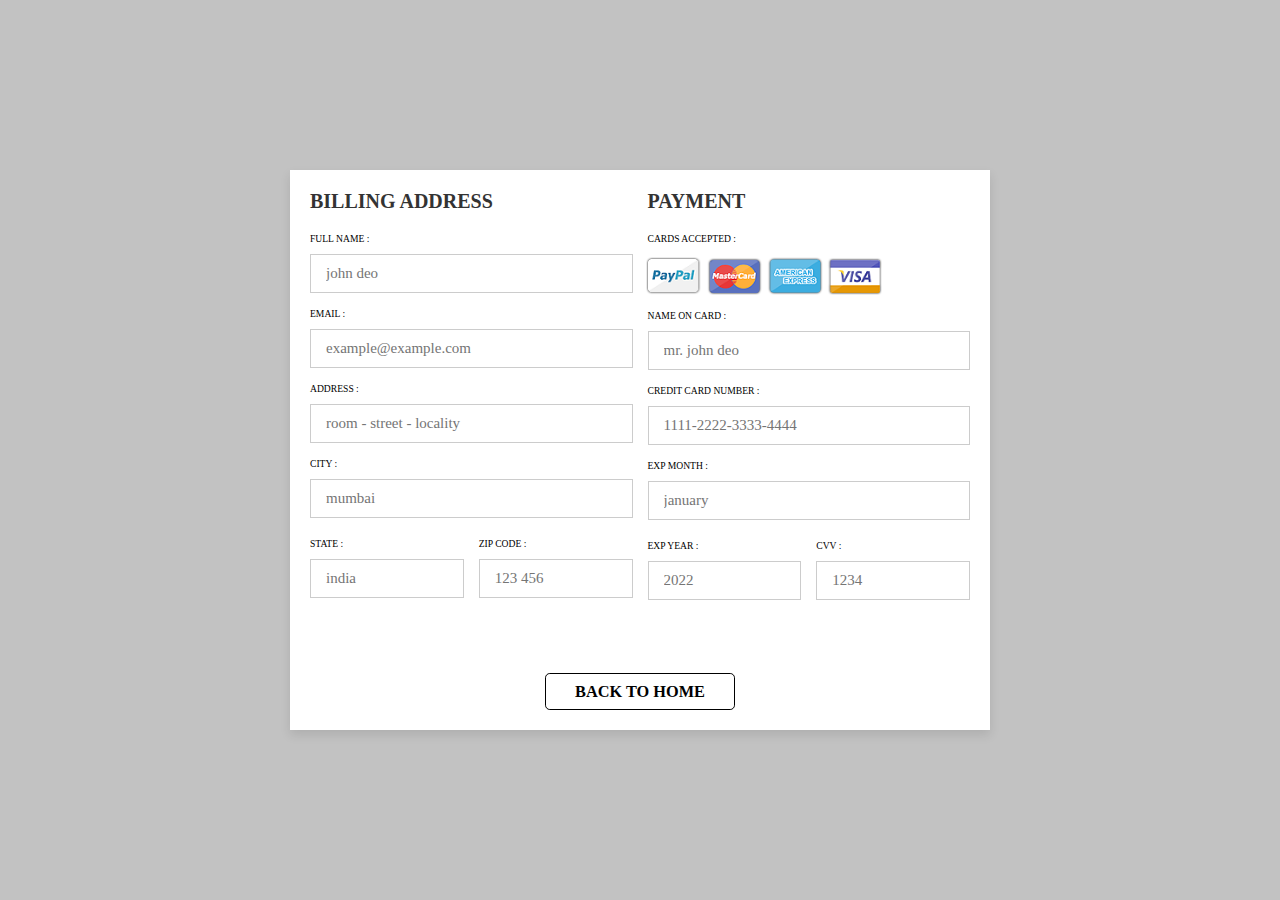
==== payment gateway/index.html @ 99d23902 "final edits" ====
<!DOCTYPE html>
<html lang="en">
<head>
    <meta charset="UTF-8">
    <meta http-equiv="X-UA-Compatible" content="IE=edge">
    <meta name="viewport" content="width=device-width, initial-scale=1.0">
    <title>K.A.Y Store</title>
    
    <!-- custom css file link  -->
    <link rel="stylesheet" href="css/style.css">

</head>
<body>
<div class="container">

    <form action="">

        <div class="row">

            <div class="col">

                <h3 class="title">billing address</h3>

                <div class="inputBox">
                    <span>full name :</span>
                    <input type="text" placeholder="john deo">
                </div>
                <div class="inputBox">
                    <span>email :</span>
                    <input type="email" placeholder="example@example.com">
                </div>
                <div class="inputBox">
                    <span>address :</span>
                    <input type="text" placeholder="room - street - locality">
                </div>
                <div class="inputBox">
                    <span>city :</span>
                    <input type="text" placeholder="mumbai">
                </div>

                <div class="flex">
                    <div class="inputBox">
                        <span>state :</span>
                        <input type="text" placeholder="india">
                    </div>
                    <div class="inputBox">
                        <span>zip code :</span>
                        <input type="text" placeholder="123 456">
                    </div>
                </div>

            </div>

            <div class="col">

                <h3 class="title">payment</h3>

                <div class="inputBox">
                    <span>cards accepted :</span>
                    <img src="images/card_img.png" alt="">
                </div>
                <div class="inputBox">
                    <span>name on card :</span>
                    <input type="text" placeholder="mr. john deo">
                </div>
                <div class="inputBox">
                    <span>credit card number :</span>
                    <input type="number" placeholder="1111-2222-3333-4444">
                </div>
                <div class="inputBox">
                    <span>exp month :</span>
                    <input type="text" placeholder="january">
                </div>

                <div class="flex">
                    <div class="inputBox">
                        <span>exp year :</span>
                        <input type="number" placeholder="2022">
                    </div>
                    <div class="inputBox">
                        <span>CVV :</span>
                        <input type="text" placeholder="1234">
                    </div>
                </div>

            </div>
    
        </div>

        <input type="submit" value="proceed to checkout" class="submit-btn">
        <center>
        <a href="../index.html" class="btn">Back to Home</a>
        </center>
    </form>

</div>    
    
</body>
</html>
---- payment gateway/css/style.css ----
@font-face {
  font-family: 'iran_sans_bold';
  src: url('../Fonts/iran_sans_bold.woff') format('woff');
}

@font-face {
  font-family: 'iran_sans_light';
  src: url('../Fonts/iran_sans_light.woff') format('woff');
}

@font-face {
  font-family: 'iran_sans_medi';
  src: url('../Fonts/iran_sans_medi.woff') format('woff');
}
*{
  font-family:iran_sans_light;
  margin: 0;
  padding: 0;
  box-sizing: border-box;
  outline: none;
  border: none;
  text-decoration: none;
  text-transform: uppercase;
  transition: all .2s linear;
}
html{
  font-size: 60%;
  scroll-padding-top: 6rem;
  scroll-behavior: smooth;
}
header{
  position: fixed;
  top: 0;
  left: 0;
  right: 0;
  z-index: 1000;
  background: #fff;
  padding: 2rem 9%;
  display: flex;
  align-items: center;
  justify-content: space-between;
  box-shadow: 0 .5rem 1rem rgba(0, 0, 0, .1);
}
header .logo{
  font-size: 2rem;
  color: #000;
  font-weight: 500;
}
header .navbar a{
  font-size: 1.5rem;
  color: #000;
  margin: 0 2rem;
}
header .navbar a:hover{
  color: orangered;
}
header .icons a{
  font-size: 2rem;
  color: #000;
  margin-left: 1.5rem;
}
header .icons a:hover{
  color: orangered;
}
#menu-bar{
  font-size: 2rem;
  padding: .5rem 1rem;
  border: .1rem solid #000;
  color: #000;
  border-radius: .3rem;
  cursor: pointer;
  display: none;
}
/* end header  */
section{
  padding: 2rem 9%;
}
.home{
  padding: 0;
  position: relative;
}
.home .slide-container .slide{
  min-height: 100vh;
  display: flex;
  align-items: center;
  flex-wrap: wrap;
  gap: 1.5rem;
  padding: 0 9%;
  padding-top: 9rem;
}
.home .slide-container .slide .content{
  flex: 1 1 40rem;
  animation: slideContent .3s linear 1s backwards;
}
@keyframes slideContent{
  0%{
      opacity: 0;
      transform: translateX(-10rem);
  }
}
.home .slide-container .slide .image{
  flex: 1 1 50rem;
  padding-bottom: 15rem;
  position: relative;
  z-index: 0;
}
.home .slide-container .slide .image .shoe{
  width: 100%;
  transform: rotate(-10deg);
  animation: shoe .3s linear;
}
@keyframes shoe{
  0%{
      transform: rotate(0deg) scale(.5);
  }
}
.home .slide-container .slide .content span{
  font-size: 2rem;
  color: orangered;
}
.home .slide-container .slide .content h3{
  font-size: 5rem;
  color: #000;
}
.home .slide-container .slide .content p{
  font-size: 1.7rem;
  color: #666;
  padding: .5rem 0;
}
.btn{
  display: inline-block;
  margin-top: 1rem;
  border-radius: .5rem;
  border: .2rem solid #000;
  font-weight: bolder;
  font-size: 1.7rem;
  color: #000;
  cursor: pointer;
  background: #fff;
  padding: .8rem 3rem;
}

.home .slide-container{
  display: none;
}
.home .slide-container.active{
  display: block;
}
.home #prev,.home #next{
  position: absolute;
  top: 50%;
  transform: translateY(-50%);
  z-index: 100;
  height: 5rem;
  width: 5rem;
  line-height: 5.5rem;
  font-size: 2rem;
  color: #000;
  border:.2rem solid #000;
  border-radius: 50%;
  text-align: center;
  cursor: pointer;
}
.home #prev:hover,.home #next:hover{
  color: #fff;
  background: orangered;
}
.home #prev{
  left: 3rem;
}
.home #next{
  right: 3rem;
}
/* end home  */
.heading{
  text-align: center;
  font-size: 3rem;
  padding: 10px;
  font-weight: bolder;
  text-transform: uppercase;
}
.heading span{
  color: rgb(252, 118, 69);
}
.product .box-container{
  display: flex;
  flex-wrap: wrap;
  gap: 1.5rem;
}
.product .box-container .box{
  border: .1rem solid rgba(0, 0, 0, .1);
  border-radius: .5rem;
  text-align: center;
  position: relative;
  overflow: hidden;
  background: #f5f5f5;
  flex: 1 1 30rem;
}
.product .box-container .content{
  padding: 1.5rem;
}
.product .box-container .box img{
  height: 20rem;
  transform: rotate(-35deg);
  margin: 8rem 2rem;
}
.product .box-container .box:hover img{
  transform: rotate(-35deg) scale(1.2);
}
.product .box-container .box .icons{
  display: flex;
  flex-flow: column;
  position: absolute;
  top: .5rem;
  left: 1rem;
}
.product .box-container .box .icons a{
  height: 4.5rem;
  width: 5rem;
  line-height: 4.5rem;
  font-size: 2rem;
  color: #000;
  border: .1rem solid #000;
  border-radius: .5rem;
  background: #fff;
  margin-top: .5rem;
}
.product .box-container .box .icons{
  display: flex;
  flex-flow: column;
  position: absolute;
  top: .5rem;
  left: -10rem;
}
.product .box-container .box:hover .icons{
  left: 1rem;
}
.product .box-container .box .icons a:hover{
  color: orangered;
  color: #fff;
}
.product .box-container .box .content h3{
  color: #000;
  font-size: 2.5rem;
}
.product .box-container .box .content .price{
  color: #000;
  font-size: 2.5rem;
  font-weight: bolder;
  padding: 1rem 0;
}
.product .box-container .box .content .price span{
  color: #000;
  font-size: 1.5rem;
  text-decoration: line-through;
}
.product .box-container .box .content .stars{
  padding-bottom: 1rem;
}
.product .box-container .box .content .stars i{
  font-size: 1.7rem;
  color: orangered;
}
/* end product  */
.featured .row{
  display: flex;
  flex-wrap: wrap;
  gap: 1.5rem;
  border: .1rem solid rgba(0, 0, 0, .1);
  border-radius: .5rem;
  background: #f9f9f9;
  padding: 2rem;
  align-items: center;
  margin: 1.5rem 0;
}
.featured .row .content{
  flex: 1 1 40rem;
}
.featured .row .image-container{
  display: flex;
  gap: 1.5rem;
  align-items: center;
  flex: 1 1 50rem;
}
.featured .row .image-container .small-image{
  width: 20%;
}
.featured .row .image-container .big-image{
  width: 80%;
  padding: 1rem;
}
.featured .row .image-container .small-image img{
  width: 100%;
  padding: 1rem;
  border: .1rem solid rgba(0, 0, 0, .1);
  cursor: pointer;
}
.featured .row .image-container .small-image img:hover{
  background: #ccc;
}
.featured .row .image-container .big-image img{
  width: 100%;
}
.featured .row .image-container .big-image img:hover{
  transform: scale(1.05);
}
.featured .row .content h3{
  font-size: 2.5rem;
  color: #000;
}
.featured .row .content .stars i{
  font-size: 1.7rem;
  color: orange;
  padding: .5rem 0;
}
.featured .row .content p{
  font-size: 1.5rem;
  color: #666;
  padding: 1rem 0;
}
.featured .row .content .price{
  font-size: 2.5rem;
  color: #000;
  font-weight: bolder;
}
.featured .row .content .price span{
  font-size: 1.5rem;
  color: orange;
  text-decoration: line-through;
}
/* end featured  */
.blog .box-container{
  display: flex;
  flex-wrap: wrap;
  gap: 1.5rem;
}
.blog .box-container .box{
  flex: 1 1 30rem;
  text-align: center;
  border: .1rem solid rgba(0, 0, 0, .1);
  border-radius: .5rem;
  background: #f9f9f9;
  padding: 2rem;
}
.blog .box-container .box img{
  border-radius: 50%;
  object-fit: cover;
  height: 15rem;
  width: 15rem;
  margin: 1rem 0;
  border: 4px solid #ddd;
}
.blog .box-container .box img:hover{
 transform: scale(1.2);
}
.blog .box-container .box h3{
  font-size: 2.5rem;
  color: #000;
}
.blog .box-container .box p{
  font-size: 1.6rem;
  color: #666;
  padding: 1rem 0;
}
.blog .box-container .box .stars i{
  color: orangered;
  font-size: 2rem;
}
/* end blog  */
.news{
  padding-top: .5rem;
  padding-bottom: .5rem;
}
.news .content{
  text-align: center;
  border: .1rem solid rgba(0, 0, 0, .1);
  border-radius: .5rem;
  background: #f9f9f9;
  padding: 2rem;
}
.news .content h3{
  font-size: 2.5rem;
  color: #000;
}
.news .content p{
  font-size: 1.5rem;
  color: #666;
  margin: 1rem auto;
  max-width: 60rem;
}
.news .content form{
  margin:  1rem auto;
  max-width: 50rem;
  display: flex;
}

.news .content form .email{
  width: 100%;
  font-size: 1.7rem;
  text-transform: none;
  color: #333;
  padding: 1rem;
  border: .2rem solid #000;
  border-right: none;
  margin-top: 1rem;
}
.news .content form .btn{
  border-radius: none;
}
/* end news  */
.cridet .box{
  padding: .1rem;
  text-align: center;
}
.cridet .box h3{
  font-size: 2rem;
}

/* Responsive  */
@media (max-width:768px){
  #menu-bar{
      display: block;
  }

  header .navbar{
      position: absolute;
      top: 100%;
      left: -120%;
      width: 100%;
      background: #eee;
      border-top: .1rem solid rgba(0, 0, 0, .1);
  }
  header .navbar a{
      font-size: 2rem;
      background: #fff;
      border: .1rem solid #000;
      border-radius: .5rem;
      padding: 1rem;
      margin: 1rem;
      display: block;
      text-align: center;
  }
  header .navbar.active{
      left: 0;
  }
}

.size {
  padding: 5px 20px;
  border: 1px solid black;
  margin-right: 10px;
  cursor: pointer;
  font-size: 20px;
}

.container{
  display: flex;
  justify-content: center;
  align-items: center;
  padding:25px;
  min-height: 100vh;
  background: linear-gradient(90deg, #c2c2c2 60%, #c2c2c2 40.1%);
}

.container form{
  padding:20px;
  width:700px;
  background: #fff;
  box-shadow: 0 5px 10px rgba(0,0,0,.1);
}

.container form .row{
  display: flex;
  flex-wrap: wrap;
  gap:15px;
}

.container form .row .col{
  flex:1 1 250px;
}

.container form .row .col .title{
  font-size: 20px;
  color:#333;
  padding-bottom: 5px;
  text-transform: uppercase;
}

.container form .row .col .inputBox{
  margin:15px 0;
}

.container form .row .col .inputBox span{
  margin-bottom: 10px;
  display: block;
}

.container form .row .col .inputBox input{
  width: 100%;
  border:1px solid #ccc;
  padding:10px 15px;
  font-size: 15px;
  text-transform: none;
}

.container form .row .col .inputBox input:focus{
  border:1px solid #000;
}

.container form .row .col .flex{
  display: flex;
  gap:15px;
}

.container form .row .col .flex .inputBox{
  margin-top: 5px;
}

.container form .row .col .inputBox img{
  height: 34px;
  margin-top: 5px;
  filter: drop-shadow(0 0 1px #000);
}

.container form .submit-btn{
  width: 100%;
  padding:12px;
  font-size: 17px;
  background: #ffffff;
  color:#fff;
  margin-top: 5px;
  cursor: pointer;
}

.container form .submit-btn:hover{
  background: #9e9e9e;
}
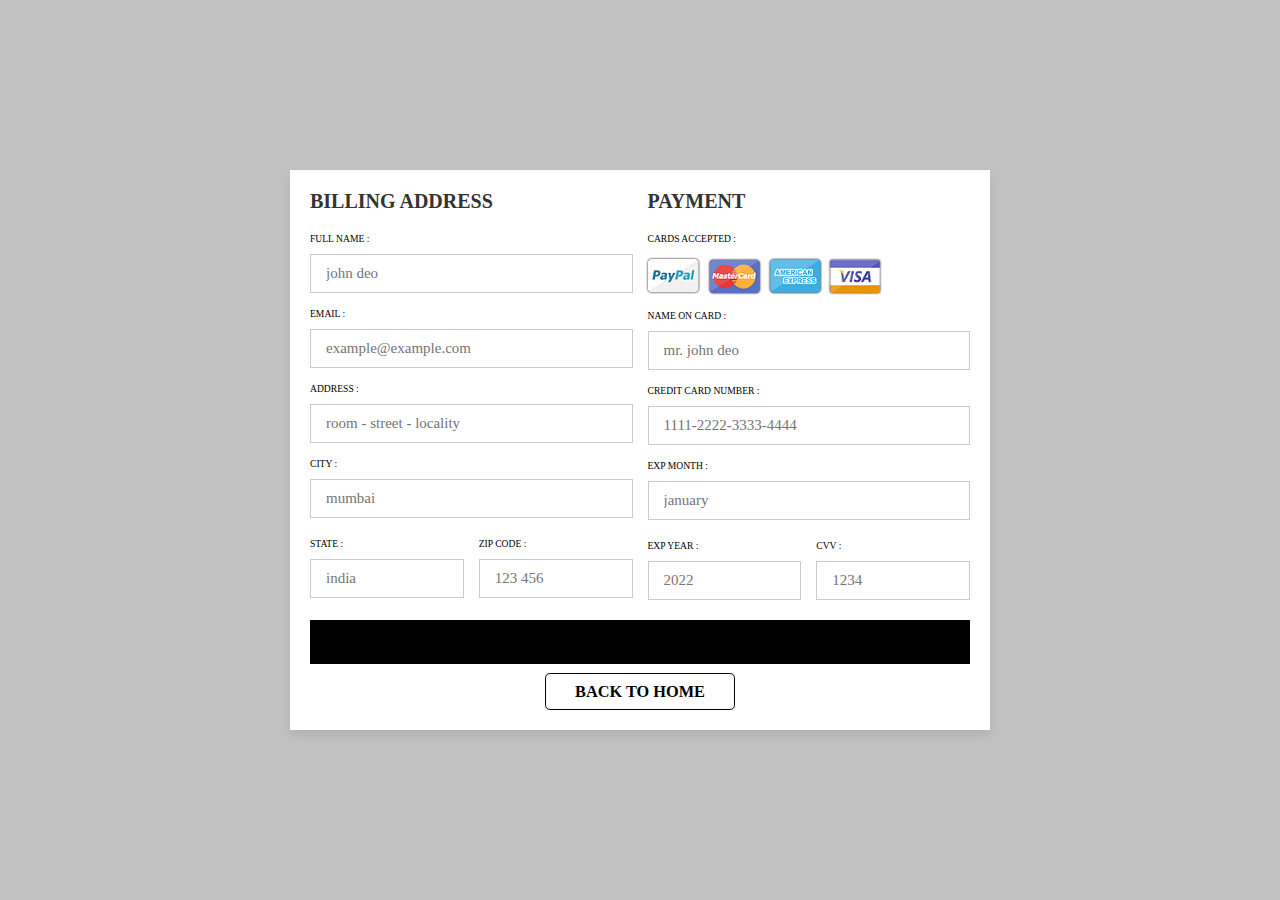
==== commit 6c96fb90: "finals edits" ====
--- a/payment gateway/index.html
+++ b/payment gateway/index.html
@@ -89,7 +89,7 @@
 
         <input type="submit" value="proceed to checkout" class="submit-btn">
         <center>
-        <a href="../index.html" class="btn">Back to Home</a>
+        <a href="../store.html" class="btn">Back to Home</a>
         </center>
     </form>
 
--- a/payment gateway/css/style.css
+++ b/payment gateway/css/style.css
@@ -526,12 +526,9 @@
   width: 100%;
   padding:12px;
   font-size: 17px;
-  background: #ffffff;
-  color:#fff;
+  background: #000000;
+  color:rgb(0, 0, 0);
   margin-top: 5px;
   cursor: pointer;
 }
 
-.container form .submit-btn:hover{
-  background: #9e9e9e;
-}